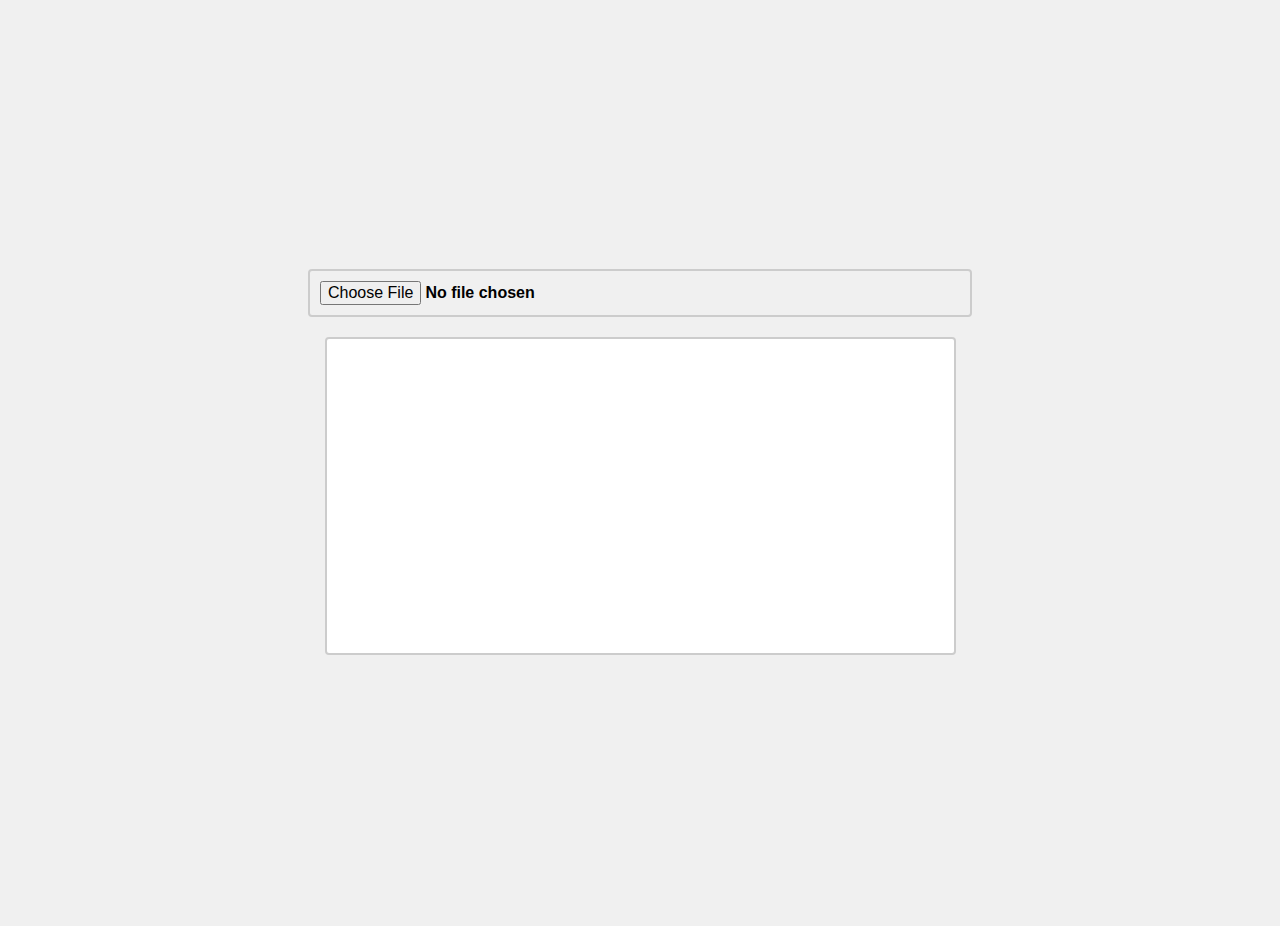
==== index.html @ 01b64dba "Update index.html" ====
<!doctype html>
<html lang="en">

<head>
  <meta charset="UTF-8" />
  <meta name="viewport" content="width=device-width, initial-scale=1.0" />
  <title>BlockBlast Solver</title>
  <link rel="stylesheet" href="css/master.css" />
  <style>
    #image-upload {
      margin-bottom: 20px;
      padding: 10px;
      border: 2px solid #ccc;
      border-radius: 4px;
      font-size: 16px;
      font-weight: bold;
      width: 50vw;
    }

    #result {
      display: none;
    }
  </style>

  <script async src="https://pagead2.googlesyndication.com/pagead/js/adsbygoogle.js?client=ca-pub-3013850043603569"
    crossorigin="anonymous"></script>
</head>

<body>

  <br />

  <input type="file" id="image-upload" accept="image/*" />

  <canvas id="canvas"></canvas>

  <div id="result">
    <h2>Starting Grid:</h2>
    <div class="main-grid-container">
      <div class="grid" id="main-grid"></div>
    </div>
    <h3>Pieces:</h3>
    <div class="small-grids-container">
      <div class="grid" id="small-grid-1"></div>
      <div class="grid" id="small-grid-2"></div>
      <div class="grid" id="small-grid-3"></div>
    </div>

    <div id="moves"></div>
  </div>

  <script type="module" src="js/automatic.js" defer></script>
</body>

</html>
---- css/master.css ----
:root {
  --main-grid-size: 40vw;
  /* 50% of viewport width */
  --small-grid-size: 30vw;
  /* 30% of viewport width */
  --cell-gap: 2%;
  /* 2% gap between cells */
  --non-taken-color: lightgreen;
  --taken-color: coral;
}

body {
  display: flex;
  flex-direction: column;
  align-items: center;
  justify-content: center;
  min-height: 100vh;
  font-family: Arial, sans-serif;
  background-color: #f0f0f0;
  padding: 5px;
}

.main-grid-container,
.small-grids-container {
  display: flex;
  justify-content: center;
  align-items: center;
  margin: 10px 0;
}

.grid {
  display: grid;
  gap: var(--cell-gap);
}

#main-grid {
  grid-template-columns: repeat(8, calc((100% - 7 * var(--cell-gap)) / 8));
  grid-template-rows: repeat(8, calc((100% - 7 * var(--cell-gap)) / 8));
  width: var(--main-grid-size);
  height: var(--main-grid-size);
}

.small-grids-container {
  gap: var(--cell-gap);
}

#small-grid-1,
#small-grid-2,
#small-grid-3 {
  grid-template-columns: repeat(5, calc((100% - 7 * var(--cell-gap)) / 5));
  grid-template-rows: repeat(5, calc((100% - 7 * var(--cell-gap)) / 5));
  width: var(--small-grid-size);
  height: var(--small-grid-size);
}

.cell {
  background-color: var(--non-taken-color);
  width: 100%;
  height: 100%;
  transition: background-color 0.3s;
}

.cell.taken {
  background-color: var(--taken-color);
}



#moves {
  display: flex;
  flex-direction: column;
  justify-content: center;
  align-items: center;
}

button {
  background-color: #add8e6;
  border: none;
  color: black;
  padding: 10px 20px;
  font-weight: bold;
  text-align: center;
  text-decoration: none;
  display: inline-block;
  font-size: 16px;
  border-radius: 8px;
  cursor: pointer;
  transition: background-color 0.3s ease, transform 0.1s ease;
}

/* Hover effect */
button:hover {
  transform: scale(1.05);
}

/* Active state (when the button is clicked) */
button:active {
  background-color: #4682b4;
  transform: scale(1);
}

canvas {
  margin-bottom: 20px;
  border: 2px solid #ccc;
  border-radius: 4px;
  background-color: #fff;
  width: 50%;
  height: auto;
}
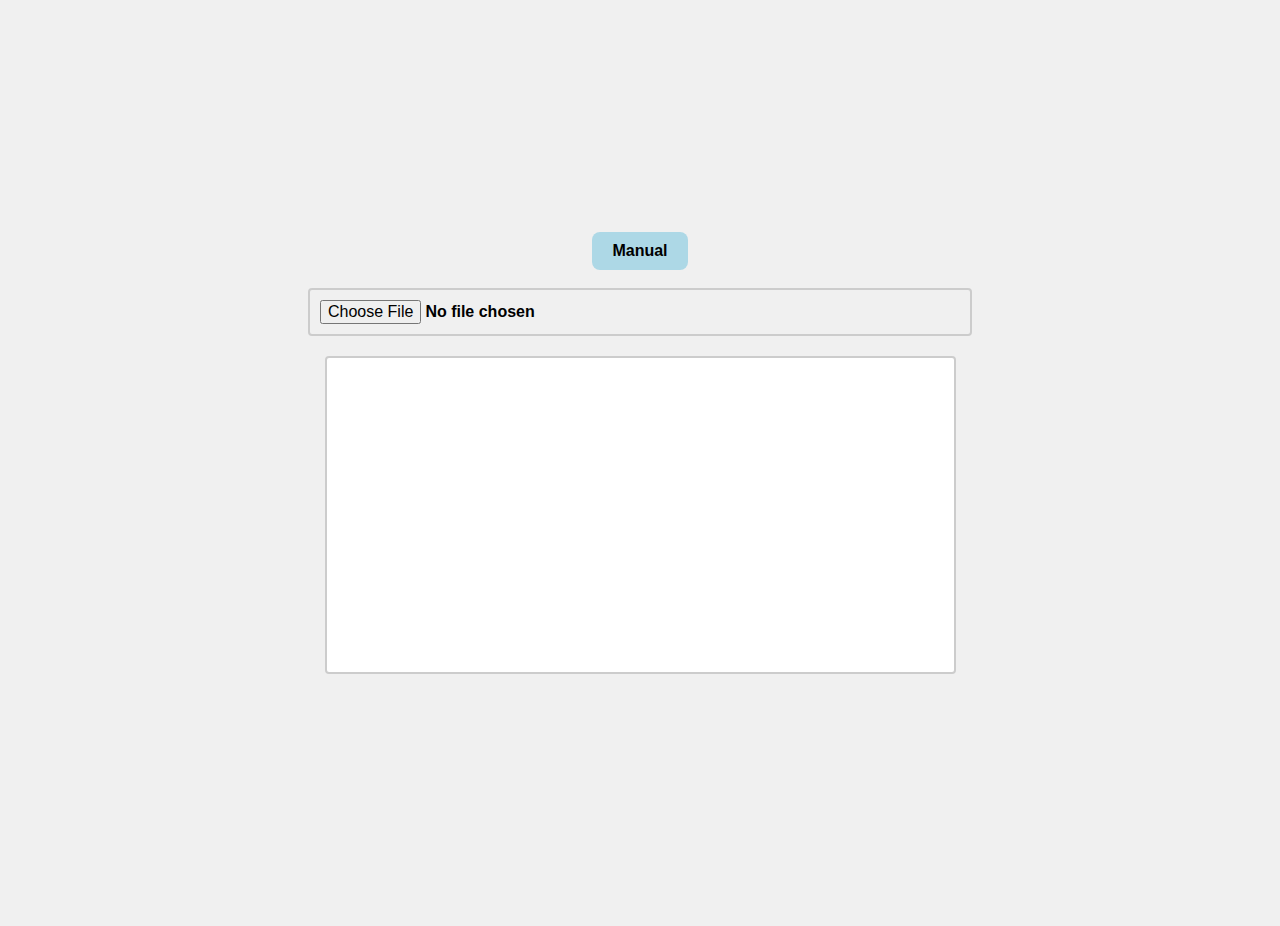
==== commit e030b2bb: "Update index.html" ====
--- a/index.html
+++ b/index.html
@@ -28,6 +28,8 @@
 
 <body>
 
+  <button onclick="window.location.href='/manual.html'">Manual</button>
+
   <br />
 
   <input type="file" id="image-upload" accept="image/*" />
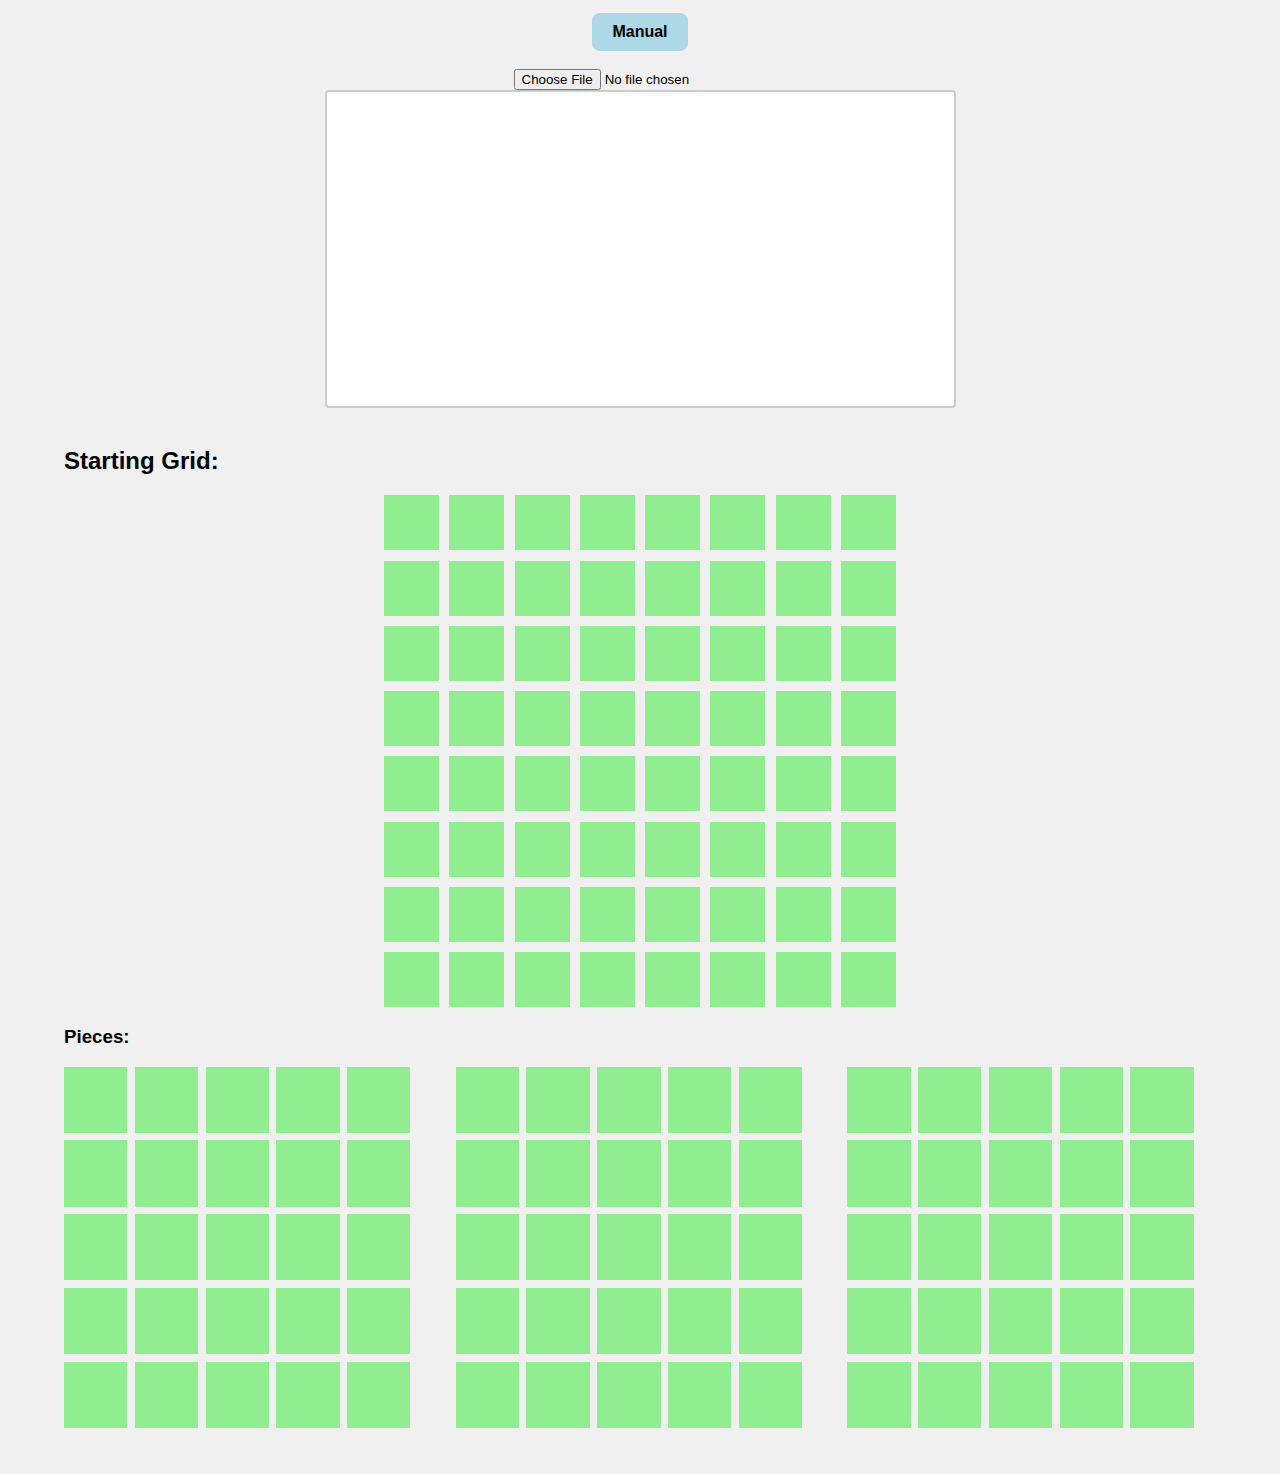
==== commit ee30d48a: "Update index.html" ====
--- a/index.html
+++ b/index.html
@@ -5,30 +5,115 @@
   <meta charset="UTF-8" />
   <meta name="viewport" content="width=device-width, initial-scale=1.0" />
   <title>BlockBlast Solver</title>
-  <link rel="stylesheet" href="css/master.css" />
   <style>
-    #image-upload {
+    :root {
+      --main-grid-size: 40vw;
+      --small-grid-size: 30vw;
+      --cell-gap: 2%;
+      --non-taken-color: lightgreen;
+      --taken-color: coral;
+    }
+
+    body {
+      display: flex;
+      flex-direction: column;
+      align-items: center;
+      justify-content: center;
+      min-height: 100vh;
+      font-family: Arial, sans-serif;
+      background-color: #f0f0f0;
+      padding: 5px;
+    }
+
+    .main-grid-container,
+    .small-grids-container {
+      display: flex;
+      justify-content: center;
+      align-items: center;
+      margin: 10px 0;
+    }
+
+    .grid {
+      display: grid;
+      gap: var(--cell-gap);
+    }
+
+    #main-grid {
+      grid-template-columns: repeat(8, calc((100% - 7 * var(--cell-gap)) / 8));
+      grid-template-rows: repeat(8, calc((100% - 7 * var(--cell-gap)) / 8));
+      width: var(--main-grid-size);
+      height: var(--main-grid-size);
+    }
+
+    .small-grids-container {
+      gap: var(--cell-gap);
+    }
+
+    #small-grid-1,
+    #small-grid-2,
+    #small-grid-3 {
+      grid-template-columns: repeat(5, calc((100% - 7 * var(--cell-gap)) / 5));
+      grid-template-rows: repeat(5, calc((100% - 7 * var(--cell-gap)) / 5));
+      width: var(--small-grid-size);
+      height: var(--small-grid-size);
+    }
+
+    .cell {
+      background-color: var(--non-taken-color);
+      width: 100%;
+      height: 100%;
+      transition: background-color 0.3s;
+    }
+
+    .cell.taken {
+      background-color: var(--taken-color);
+    }
+
+    #moves {
+  display: flex;
+  flex-direction: column;
+  justify-content: center;
+  align-items: center;
+}
+    
+    button {
+      background-color: #add8e6;
+      border: none;
+      color: black;
+      padding: 10px 20px;
+      font-weight: bold;
+      text-align: center;
+      text-decoration: none;
+      display: inline-block;
+      font-size: 16px;
+      border-radius: 8px;
+      cursor: pointer;
+      transition: background-color 0.3s ease, transform 0.1s ease;
+    }
+
+    button:hover {
+      transform: scale(1.05);
+    }
+
+    button:active {
+      background-color: #4682b4;
+      transform: scale(1);
+    }
+
+    canvas {
       margin-bottom: 20px;
-      padding: 10px;
       border: 2px solid #ccc;
       border-radius: 4px;
-      font-size: 16px;
-      font-weight: bold;
-      width: 50vw;
-    }
-
-    #result {
-      display: none;
+      background-color: #fff;
+      width: 50%;
+      height: auto;
     }
   </style>
-
-  <script async src="https://pagead2.googlesyndication.com/pagead/js/adsbygoogle.js?client=ca-pub-3013850043603569"
-    crossorigin="anonymous"></script>
 </head>
 
 <body>
 
-  <button onclick="window.location.href='/manual.html'">Manual</button>
+  <a href="/manual"><button>Manual</button></a>
 
   <br />
 
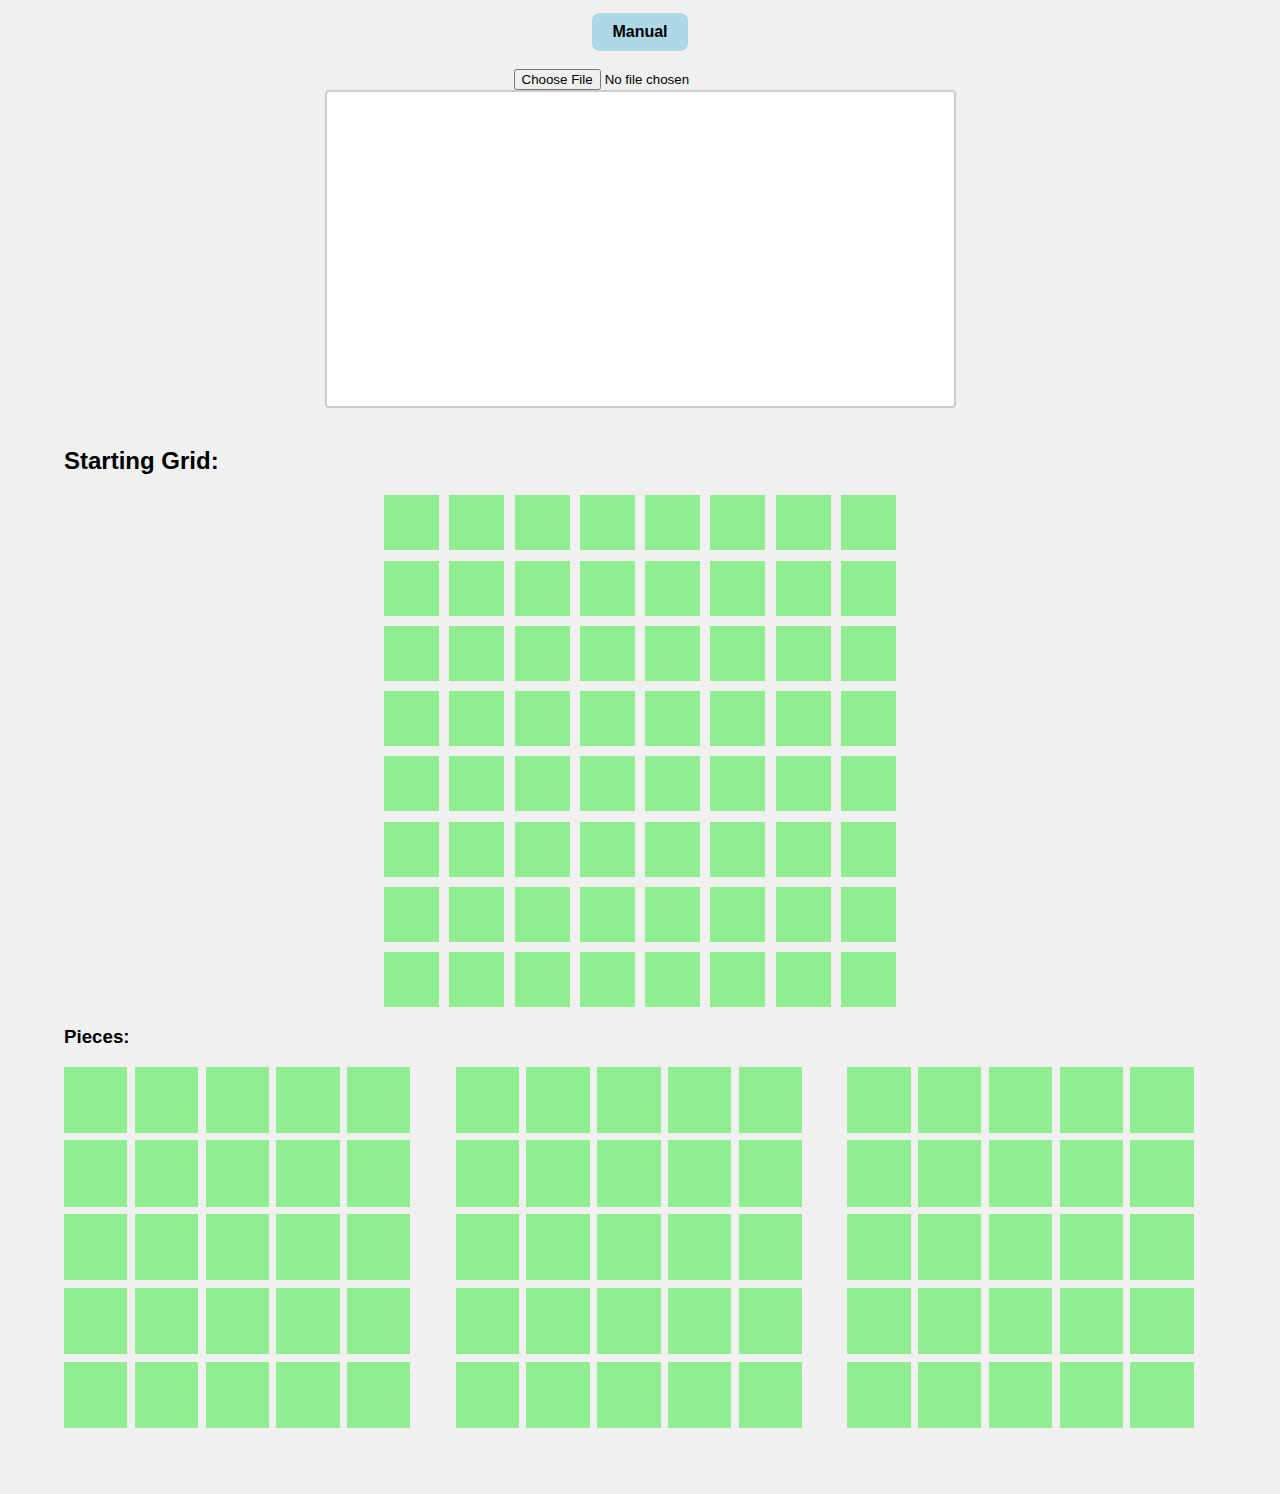
==== commit d9c848b0: "Update index.html" ====
--- a/index.html
+++ b/index.html
@@ -74,6 +74,9 @@
   flex-direction: column;
   justify-content: center;
   align-items: center;
+  width: 100%; /* Example size */
+  padding: 10px; /* Example padding */
+  box-sizing: border-box; /* Ensures padding is included in the element's total width and height */
 }
     
     button {
